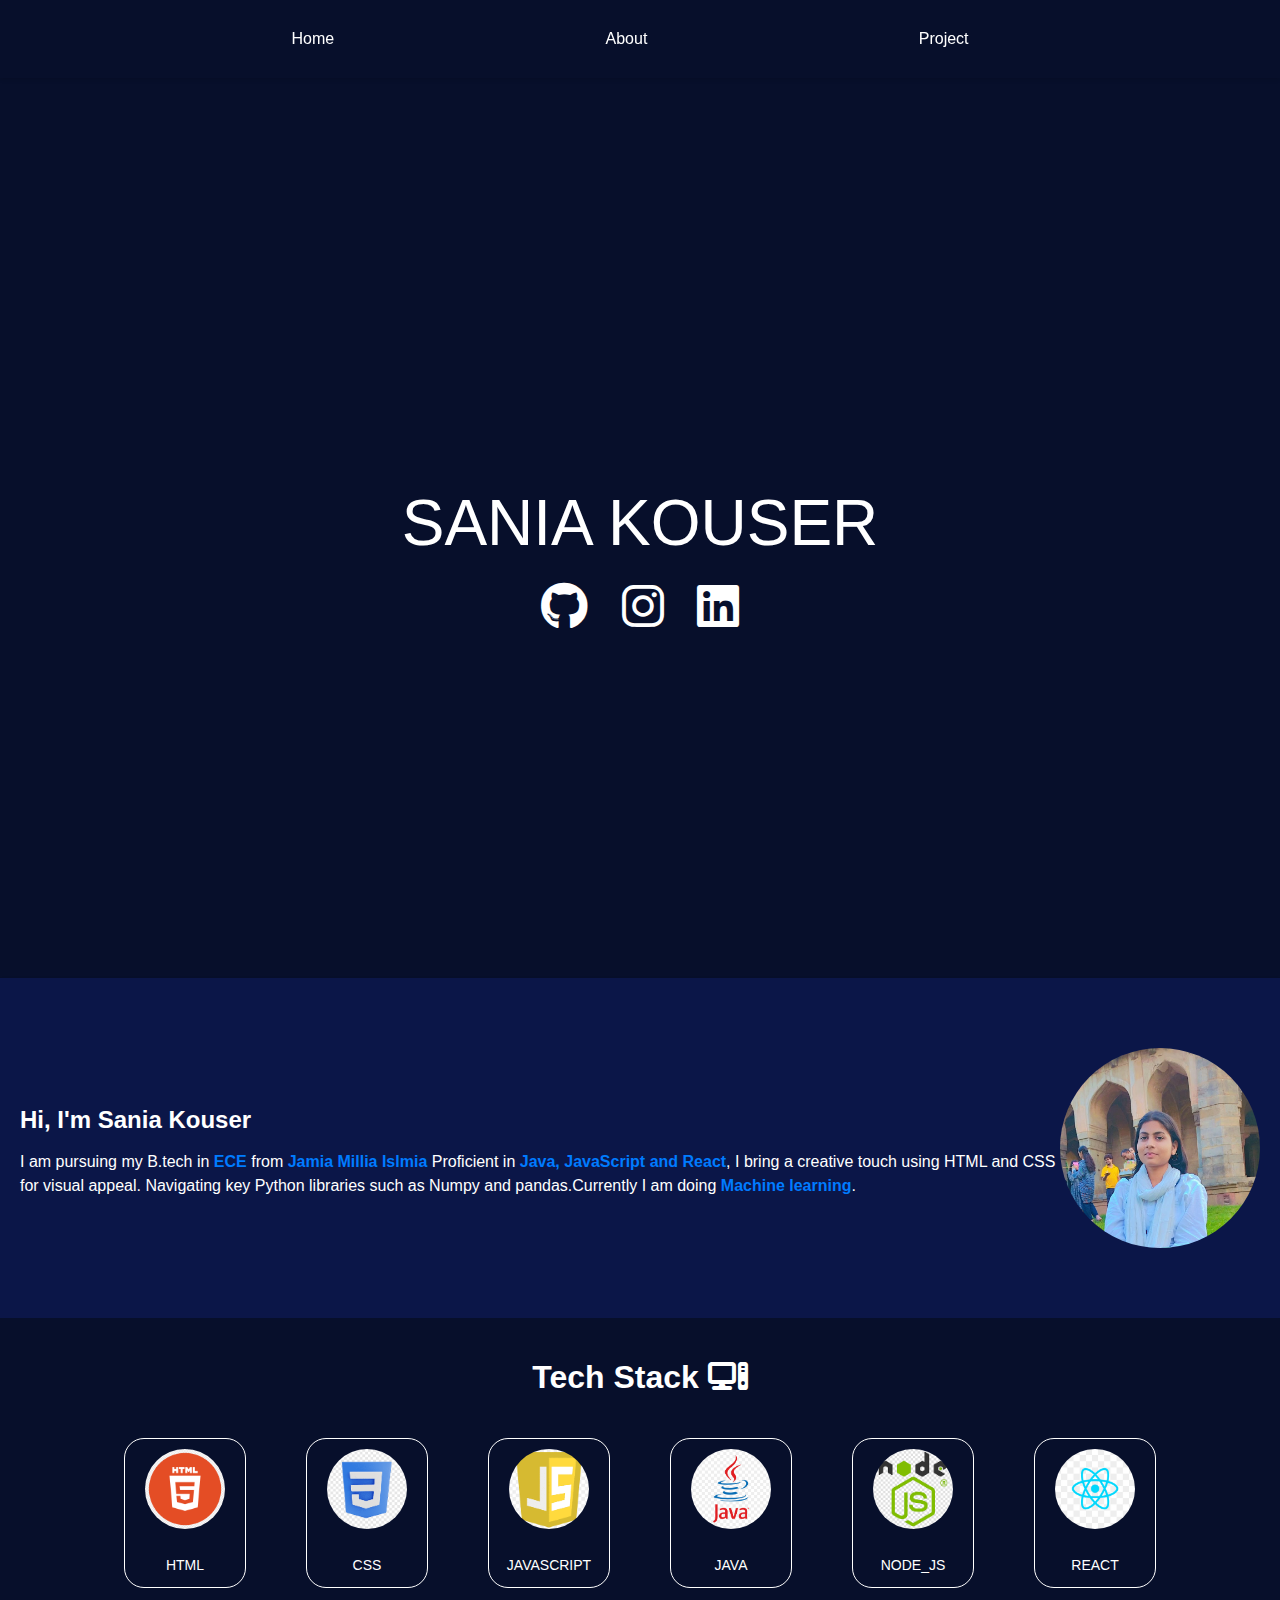
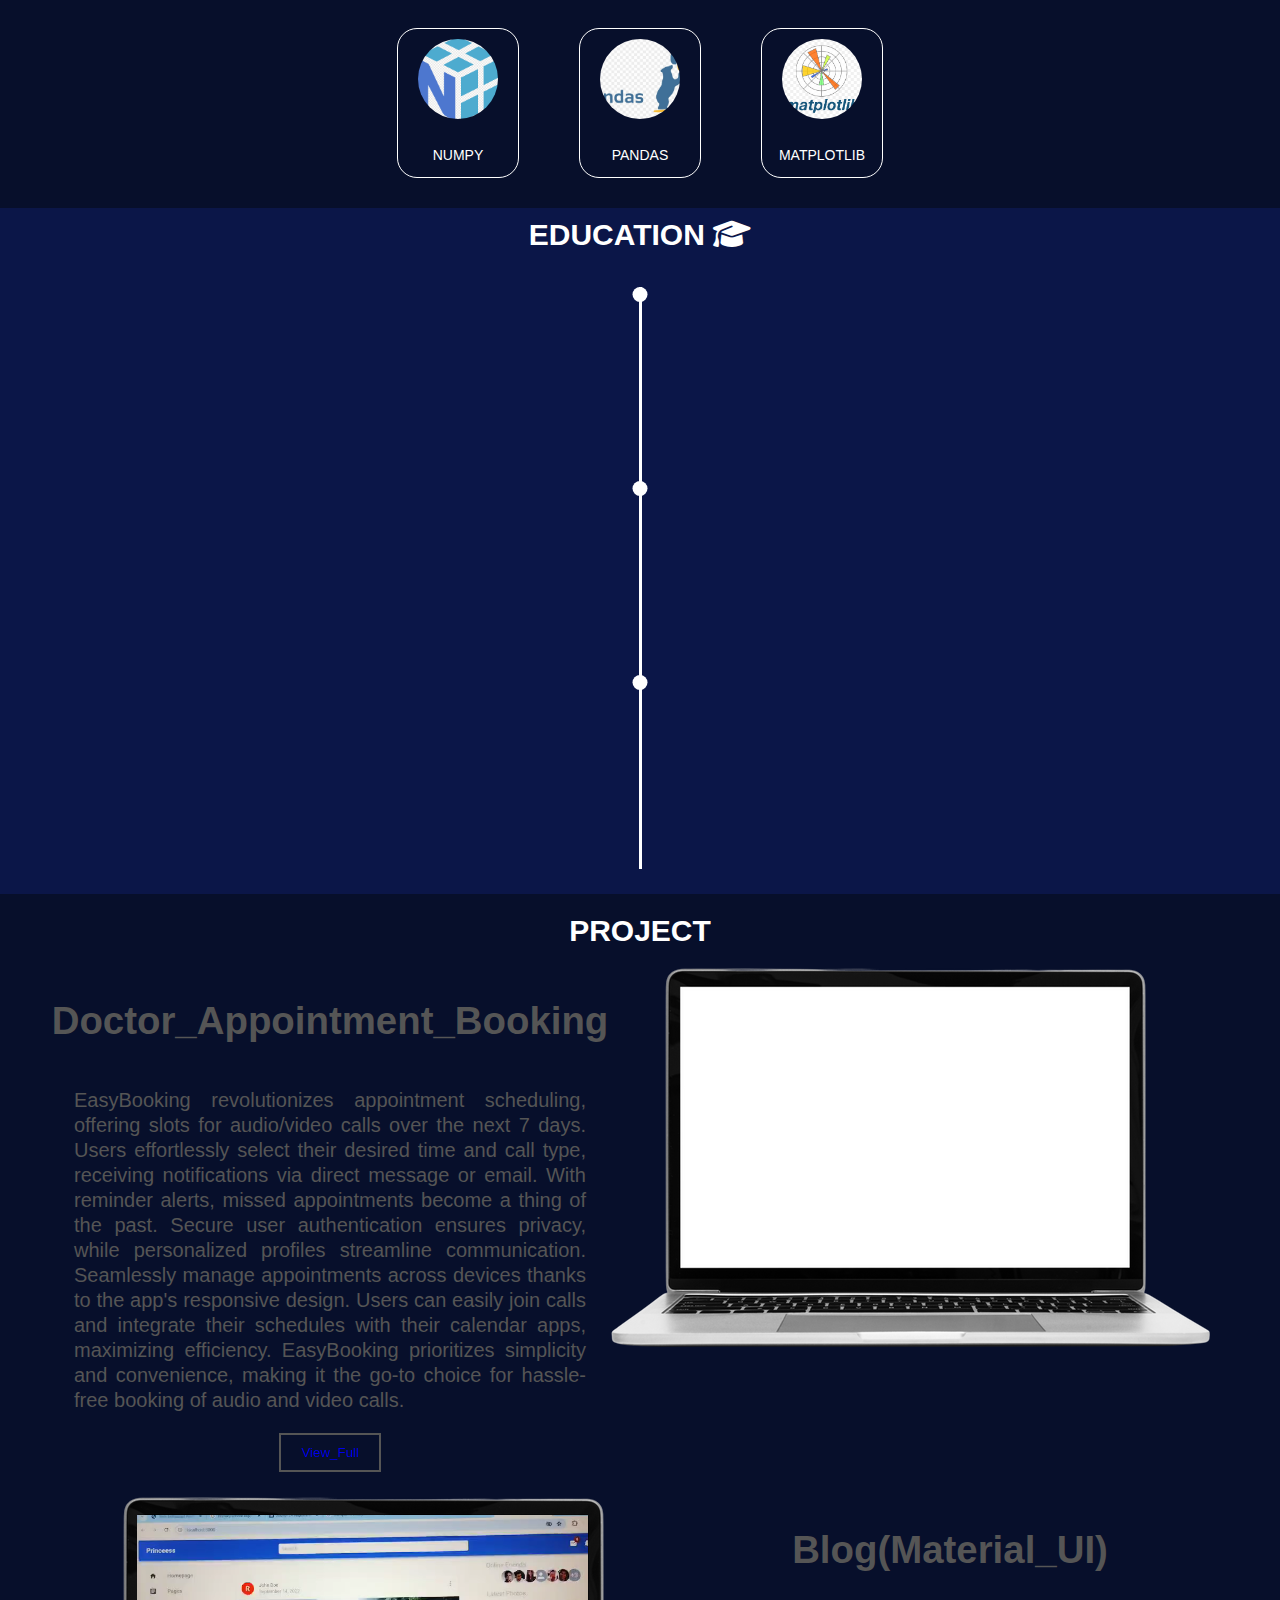
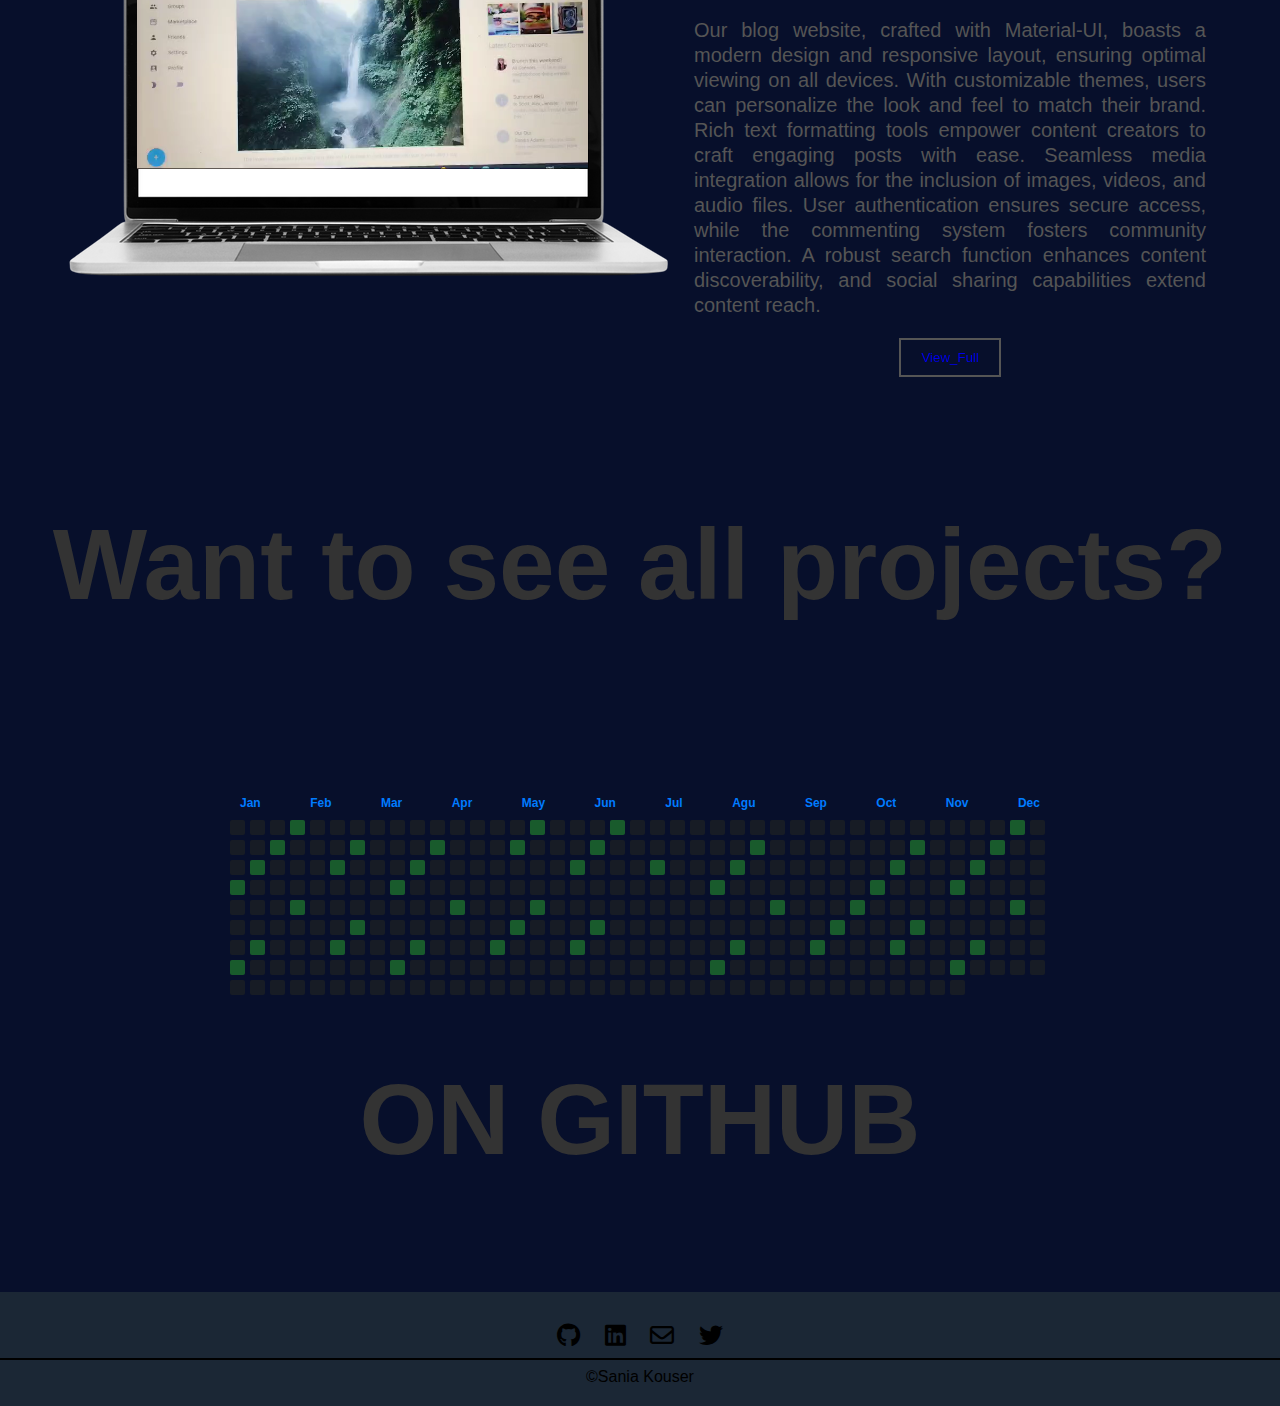
==== index.html @ 1c5febe0 "Your commit message here" ====
<!DOCTYPE html>
<html lang="en">
<head>
    <meta charset="UTF-8">
    <meta name="viewport" content="width=device-width, initial-scale=1.0">
    <title>Tech Enthusiast Portfolio</title>
    <link rel="stylesheet" href="style.css">
    <link rel="stylesheet" href="https://cdnjs.cloudflare.com/ajax/libs/font-awesome/6.5.1/css/all.min.css">
</head>
<body>
   
        <div class="Navbar">
            <div class="navcomp"></div>
            <div class="navcomp"><a href="./index.html">Home</a></div>
            <div class="navcomp"><a href="./about.html">About</a></div>
            <div class="navcomp"><a href="./project.html">Project</a></div>
            <div class="navcomp"></div>
        </div>
        <div class="background">
       <div class="bg">
         <p>SANIA KOUSER</p>
         <div class="social-icons">
            <a href="https://github.com/saniakouser" target="_blank"><i class="fab fa-github"></i></a>
            <a href="https://www.instagram.com/syed_sania_05?igshid=OGQ5ZDc2ODk2ZA==" target="_blank"><i class="fab fa-instagram"></i></a>
            <a href="https://www.linkedin.com/in/sania-kouser-5b9647261?utm_source=share&utm_campaign=share_via&utm_content=profile&utm_medium=android_app" target="_blank"><i class="fab fa-linkedin"></i></a>
        </div>
        
       </div>
         </div>
        
    
    </div>
    <div class="content">
         <div class="data"><p class="p-1">Hi, I'm Sania Kouser</p>
          <p class="p-2">I am pursuing my B.tech in <span>ECE</span> from <span>Jamia Millia  Islmia</span>
            Proficient in <span>Java, JavaScript and React</span>, I bring a creative touch using HTML and CSS for visual appeal. Navigating key Python libraries such as Numpy and pandas.Currently I am doing <span>Machine learning</span>.
        </p>
        </div>
         <div class="picture"><img src="./img/WhatsApp Image 2024-03-04 at 19.55.17_2f63b3ff.jpg" alt=""></div>
    </div>
<div class="tech-stack">
    <div class="hed1"><h1>Tech Stack <i class="fa-solid fa-computer"></i></h1></div>
    <div class="stack">
        <div class="card">
            <img src="./img/htmll.png" alt="Technology 1">
            <p class="tech">HTML</p>
        </div>
        <div class="card">
            <img src="./img/png-transparent-css3-css3-logo-logo-language-programming-language-css-3d-icon.png" alt="Technology 2">
            <p class="tech">CSS</p>
        </div>
        <div class="card">
            <img src="./img/javascript.png" alt="Technology 2">
            <p class="tech">JAVASCRIPT</p>
        </div>
        <div class="card">
            <img src="./img/java.jpg" alt="Technology 2">
            <p class="tech">JAVA</p>
        </div>
        <div class="card">
            <img src="./img/nodejs.png" alt="Technology 2">
            <p class="tech">NODE_JS</p>
        </div>
        <div class="card">
            <img src="./img/reacttt.jpg" alt="Technology 2">
            <p class="tech">REACT</p>
        </div>
        <div class="card">
            <img src="./img/numpy.png" alt="Technology 2">
            <p class="tech">NUMPY</p>
        </div>
        <div class="card">
            <img src="./img/pandas.jpg" alt="Technology 2">
            <p class="tech">PANDAS</p>
        </div>
        <div class="card">
            <img src="./img/matlplotlib.png" alt="Technology 2">
            <p class="tech">MATPLOTLIB</p>
        </div>
        
       
    </div>
</div>

</div>
 <div class="education-container">
    <p class="head-edu">EDUCATION <i class="fa-solid fa-graduation-cap"></i></p>
<div class="timeline">
    <div class="timeline__component">
      <div class="timeline__date timeline__date--right"><b><span>MAY,2020</span></b></div>
    </div>
    <div class="timeline__middle">
      <div class="timeline__point"></div>
    </div>
    <div class="timeline__component timeline__component--bg">
      <h2 class="timeline__title">SARASWATI VIDYA MANDIR</h2>
      <p class="timeline__paragraph">
       I completed my primary and Secondary education from Saraswati vidya mandir,secured <span>92.4%</span>in class 10th;
      </p>
    </div>
    <div class="timeline__component timeline__component--bg">
      <h2 class="timeline__title">DPY+2 High school</h2>
      <p class="timeline__paragraph">
       I completed my class 12th from BSEB board secured <span>92.2%</span>At the same year I cleared jee mains
      </p>
    </div>
    <div class="timeline__middle">
      <div class="timeline__point"></div>
    </div>
    <div class="timeline__component">
      <div class="timeline__date"><span>April,2022</span></div>
    </div>
    <div class="timeline__component">
      <div class="timeline__date timeline__date--right"><span>September ,2022</span></div>
    </div>
    <div class="timeline__middle">
      <div class="timeline__point"></div>
    </div>
    <div class="timeline__component timeline__component--bg">
      <h2 class="timeline__title">JAMIA MILLIA ISLAMIA</h2>
      <p class="timeline__paragraph">
       I am pursuing my <span>B.Tech</span>from jamia millia islamia in <span>ELECTRONICS AND COMMUNICATION ENGG</span>.
      </p>
    </div>
</div>
 

<div class="projects">
    <p class="head-edu">PROJECT</p>
    <div class="project">
    <div class="laptop">
      <img src="./img/laptop.png" alt="" />
      <div class="laptopScreen">
        <video src="./img/pj1.mp4" class="laptopApp" autoplay></video>
      </div>
    </div>
    <div class="projectDetail">
      <h1 class="projectTitle">Doctor_Appointment_Booking</h1>
      <p class="projectDesc">
        EasyBooking revolutionizes appointment scheduling, offering slots for audio/video calls over the next 7 days. Users effortlessly select their desired time and call type, receiving notifications via direct message or email. With reminder alerts, missed appointments become a thing of the past. Secure user authentication ensures privacy, while personalized profiles streamline communication. Seamlessly manage appointments across devices thanks to the app's responsive design. Users can easily join calls and integrate their schedules with their calendar apps, maximizing efficiency. EasyBooking prioritizes simplicity and convenience, making it the go-to choice for hassle-free booking of audio and video calls.
      </p>
      <button class="projectButton"><a href="https://github.com/saniakouser/Blog" style="text-decoration: none;">View_Full</a></button>
    </div>
  </div>
    <div class="project">
      <div class="laptop">
        <img src="./img/laptop.png" alt="" />
        <div class="laptopScreen">
          <video src="./img/pj3.mp4" class="laptopApp" autoplay></video>
        </div>
      </div>
      <div class="projectDetail">
        <h1 class="projectTitle">Blog(Material_UI)</h1>
        <p class="projectDesc">
         
Our blog website, crafted with Material-UI, boasts a modern design and responsive layout, ensuring optimal viewing on all devices. With customizable themes, users can personalize the look and feel to match their brand. Rich text formatting tools empower content creators to craft engaging posts with ease. Seamless media integration allows for the inclusion of images, videos, and audio files. User authentication ensures secure access, while the commenting system fosters community interaction. A robust search function enhances content discoverability, and social sharing capabilities extend content reach.
        </p>
        <button class="projectButton"><a href="https://github.com/saniakouser/Material_UI_Blog"style="text-decoration: none;">View_Full</a></button>
      </div>
    </div>
  </div>
  </div>
  <div class="projects-container">
    <p class="head-edu">PROJECTs</p>
    <div class="project-card">
        <img src="./img/book-appointment.png" alt="Project 1">
        <h2 class="project-title"><span>Doctor_Appointment_Booking</span></h2>
        <p class="project-description">This is an App where you book your book your appointment with ur Doctor</p>
        <a href="https://github.com/saniakouser/Blog" class="github-link">View More</a>
    </div>
    <div class="project-card">
        <img src="./img/what-is-a-blog-1.png" alt="Project 2">
        <h2 class="project-title"><span>BLOG</span></h2>
        <p class="project-description">This is an App where you can upload ur pictures and shares Stories</p>
        <a href="https://github.com/saniakouser/Material_UI_Blog" class="github-link">View More</a>
    </div>
    <div class="project-card">
        <img src="./img/20190806153212_icon.png" alt="Project 2">
        <h2 class="project-title"><span>Chat_APP</span></h2>
        <p class="project-description">This is an App where you can chat with your friends</p>
        <a href="https://github.com/example/project2" class="github-link">View More</a>
    </div>
</div>
<div class="githubContainer">
    <h1 class="githubTitle">Want to see all projects?</h1>
    <div class="githubChart">
      <div class="dates">
        <span>Jan</span>
        <span>Feb</span>
        <span>Mar</span>
        <span>Apr</span>
        <span>May</span>
        <span>Jun</span>
        <span>Jul</span>
        <span>Agu</span>
        <span>Sep</span>
        <span>Oct</span>
        <span>Nov</span>
        <span>Dec</span>
      </div>
      <div class="boxContainer"></div>
      <h1 class="githubTitle">ON GITHUB</h1>
    </div>
    <div class="githubSm">
      <a href="https://github.com/saniakouser">
        <img src="./img/github.png" alt="" />
      </a>
      <h2>Find Me on Github</h2>
    </div>
  </div>
  <footer class="footer">
    <!-- GitHub and LinkedIn links -->
    <div class="social-iconsfoot">
        <a href="https://github.com" target="_blank"><i class="fab fa-github"></i></a>
        <a href="https://linkedin.com" target="_blank"><i class="fab fa-linkedin"></i></a>
        <a href="mailto:youremail@example.com" target="_blank"><i class="far fa-envelope"></i></a>
            <a href="https://twitter.com" target="_blank"><i class="fab fa-twitter"></i></a>
            <hr style="border: 1px solid black;">

    </div>
    <!-- Logo or name -->
    <div class="copyright">&copy;Sania Kouser</div>
</footer>


   
   



<script src="script.js"></script>
</body>
<html></html>
---- style.css ----
body {
    margin: 0;
    padding: 0;
    font-family: Arial, sans-serif;
    background-color:#070F2B;
}

.background {
  height: 100vh; 
  background-color: #070F2B; 
  display: flex;
  justify-content: center;
  align-items: center;
}

.bg {
  text-align: center; 
  color: #FFF; 
}

.bg p {
  font-size: 4rem;
  margin-bottom: 20px; 
}

.social-icons {
  font-size: 3rem; 
}

.social-icons a {
  margin: 0 10px;
  color: #FFF; 
  text-decoration: none;
}

.social-icons a:hover {
  color: #007bff;
}

.Navbar {
   position: sticky;
   top: 0;
    display: flex;
    justify-content: space-between;
    align-items: center;
    background-color: #070F2B; 
    padding: 30px 20px;
    box-shadow: 0 2px 4px rgba(0, 0, 0, 0.1);
}

.navcomp {
    margin-right: 20px; 
}
.bg{

}

.navcomp a {
    text-decoration: none;
    color: white;
}

.navbar-mob {
    display: none; 
}

.content {
    display: flex;
    justify-content: space-between;
    align-items: center;
    padding: 20px;
    color: white;
    background-color:#0b1648;
    box-shadow: 0 2px 4px rgba(0, 0, 0, 0.1); 
    min-height: 300px;
}
.education-container{
  width: 100vw;
}
.data {
    flex: 1;
}
.p-1 {
    font-size: 24px;
    font-weight: bold;
    margin-bottom: 10px;
}

.p-2 {
    font-size: 16px;
    line-height: 1.5;
}

span {
    font-weight: bold;
    color: #007bff; 
}
.picture {
  width: 200px;
  height: 200px;
  background-color: #ccc;
  border-radius: 50%;
  overflow: hidden; 
}

.picture img {
  width: 100%;
  height: auto; 
  display: block;
}

.tech-stack {
    padding: 20px;
    background-color: #070F2B;
    color: white;
}

.hed1 {
    text-align: center;
}

.stack {
    display: flex;
    justify-content: center; 
    flex-wrap: wrap;
    gap: 20px;
    margin-top: 20px;
}

.card {
    width: 120px;
    text-align: center;
    transition: transform 0.3s ease; 
    border-radius: 20px;
    border: 0.1px solid white;
    margin: 20px 20px 0px 20px;
    padding-top: 10px;
}

.card:hover {
    transform: scale(1.1); 
}

.card img {
    width: 80px;
    height: 80px;
    object-fit: cover;
    border-radius: 50%;
    margin-bottom: 10px;
}

.card p {
    font-size: 14px;
}
.timeline {
    max-width: 750px;
    margin: 0 auto;
    padding: 25px;
    display: grid;
    grid-template-columns: 1fr 3px 1fr;
    font-family: "Fira Sans", sans-serif;
    color: black;
    background-color:#0b1648;
  }
  
  .timeline__component {
    margin: 0 20px 20px 20px;
  }
  
  .timeline__component--bg {
    padding: 1.5em;
    background: rgba(255, 255, 255, 0.2);
    box-shadow: 0 0 5px rgba(0, 0, 0, 0.2);
    border-radius: 10px;
  }
  
 
  .timeline__component--bottom {
    margin-bottom: 0;
  }
  
  .timeline__middle {
    position: relative;
    background: #ffffff;
   
  }
  
  .timeline__point {
    position: absolute;
    top: 0;
    left: 50%;
    transform: translateX(-50%);
    width: 15px;
    height: 15px;
    background: #ffffff;
    border-radius: 50%;
  }
  
  
  .timeline__point--bottom {
    top: initial;
    bottom: 0;
  }
  
  .timeline__date--right {
    text-align: right;
  }
  
  .timeline__title {
    margin: 0;
    font-size: 1.15em;
    font-weight: bold;
  }
  
  .timeline__paragraph {
    line-height: 1.5;
  }
  .timeline__component {
    opacity: 0;
    transition: opacity 0.5s ease-in-out;
  }
  
  .timeline__component--show {
    opacity: 1;
  }
  .education-container{
    width: 100vw;
    background-color: #0b1648;
    margin: 0;
    padding: 0;
  }
 
  
.head-edu {
    padding-top: 10px;
    margin-top: 10px;
    font-size: 30px; 
    font-weight: bold;
    text-align: center;
    color: white; 
    margin-bottom: 10px;
  }
  
 
  .edu-img {
    vertical-align: middle; 
    margin-left: 10px;
    width: 50px;
    height: 50px; 
   
  }
  @keyframes vibrate {
    0% { transform: translateX(0); }
    20% { transform: translateX(-5px); }
    40% { transform: translateX(5px); }
    60% { transform: translateX(-3px); }
    80% { transform: translateX(3px); }
    100% { transform: translateX(0); }
  }
  
  .fa-computer,.fa-graduation {
    display: inline-block;
    animation: vibrate 0.5s ease infinite; 
  }
  .projects {
    display: flex;
    flex-direction: column;
    background-color: #070F2B;
  }
  
  .projectsTitle {
    font-size: 4vw;
    color: #333;
  }
  
  .project {
    display: flex;
    justify-content: center;
    align-self: center;
    overflow: hidden;
  }
  
  .project:nth-child(2n) {
    flex-direction: row-reverse;
  }
  
  .projectDetail {
    margin: 15px;
    display: flex;
    flex-direction: column;
    align-items: center;
    width: 40%;
  }
  
  .projectTitle {
    font-size: 3vw;
    color: #555;
  }
  
  .projectDesc {
    font-size: 20px;
    color: #555;
    text-align: justify;
    line-height: 25px;
  }
  
  .projectButton {
    padding: 10px 20px;
    background-color: transparent;
    border: 2px solid #555;
    color: #555;
    cursor: pointer;
    position: relative;
    overflow: hidden;
  }
  

  .laptop {
    width: 600px;
    height: 379px;
    position: relative;
    margin: 10px;
  }
  
  .laptopScreen {
    width: 451px;
    height: 310px;
    position: absolute;
    top: 18px;
    left: 68px;
  }
  
  .laptopApp {
    width: 100%;
  }
  .projects-container {

    display: none;
    flex-wrap: wrap;
    justify-content: space-around;
    align-items: flex-start;
}

.project-card {
    width: calc(50% - 20px);
    max-width: 300px;
    margin: 20px;
    padding: 20px;
    border: 1px solid #ccc;
    border-radius: 10px;
    color: #555;
    box-shadow: 0 2px 4px rgba(0, 0, 0, 0.1);
    text-align: center;
}

.project-card img {
    width: 100%;
    border-radius: 10px 10px 0 0;
    margin-bottom: 10px;
}

.project-title {
    font-size: 1.5rem;
    margin-bottom: 10px;
}

.project-description {
    font-size: 1rem;
    line-height: 1.4;
    margin-bottom: 15px;
}

.github-link {
    display: block;
    color: #007bff;
    text-decoration: none;
}

.github-link:hover {
    text-decoration: underline;
}

.githubContainer {
  height: 100vh;
  display: flex;
  flex-direction: column;
  align-items: center;
  justify-content: space-around;
}

.githubTitle {
  font-size: 100px;
  color: #333;
}

.githubChart {
  width: 820px;
  text-align: center;
}

.dates {
  padding: 10px;
  color: #555;
  font-size: 12px;
  display: flex;
  justify-content: space-between;
}

.boxContainer {
  display: flex;
  flex-wrap: wrap;
  gap: 5px;
}

.box {
  width: 15px;
  height: 15px;
  background-color: #171c25;
  border-radius: 2px;
  cursor: pointer;
  transition: 3s all ease;
}

.active:nth-child(4n) {
  background-color: #195b2c;
}

.githubChart:hover .active:nth-child(2n+1){
  background-color: #195b2c;
}
.githubChart:hover .active:nth-child(2n){
  background-color: #063f24;
}

.githubSm{
  display: none;
}

@media screen and (max-width: 576px) {
    .project-card {
        width: calc(100% - 20px);
        max-width: none;
    }
}

  @media screen and (max-width: 768px) {

    .content{
      display: flex;
     flex-direction: column-reverse;
     font-size: 1rem;
    }
    .card {
    margin: 10px;
  }
  .timeline {
    padding: 15px;
}

.timeline__component {
    margin: 0 10px 20px 10px;
}
.timeline__middle {
  background: #ffffff;
  left: 0;
 
}

.timeline__point {
 opacity: 1;
}
.projects{
 display: none;
}
.project-card {
  width: calc(60% - 20px);
  max-width: 300px;
}
 .projects-container{
  display: flex;
 }
 .project-title {
  font-size: 0.9rem;
  margin-bottom: 10px;
}
.githubChart{
  display: none;
}

.githubTitle{
  text-align: center;
  font-size: 10vw;
}

.githubSm{
  display: flex;
  flex-direction: column;
  align-items: center;
  gap: 20px;
  color:#555;
  font-size: 30px;
  text-align: center;
}

  }
  .footer {
    background-color: #1B2735;
    color: black;
    padding: 20px 0;
    text-align: center;
    position: relative;
    bottom: 0;
    width: 100%;
}

/* Social icons styles */
.social-iconsfoot {
    margin-top: 10px;
}

.social-iconsfoot a {
    color: black;
    margin: 0 10px;
    text-decoration: none;
    font-size: 24px;
}

.social-iconsfoot a:hover {
    color: #007bff;
}

/* Logo icon styles */
.logo {
    color: #fff;
    font-size: 24px;
    font-weight: bold;
    text-decoration: none;
}

.logo:hover {
    color: #007bff;
}
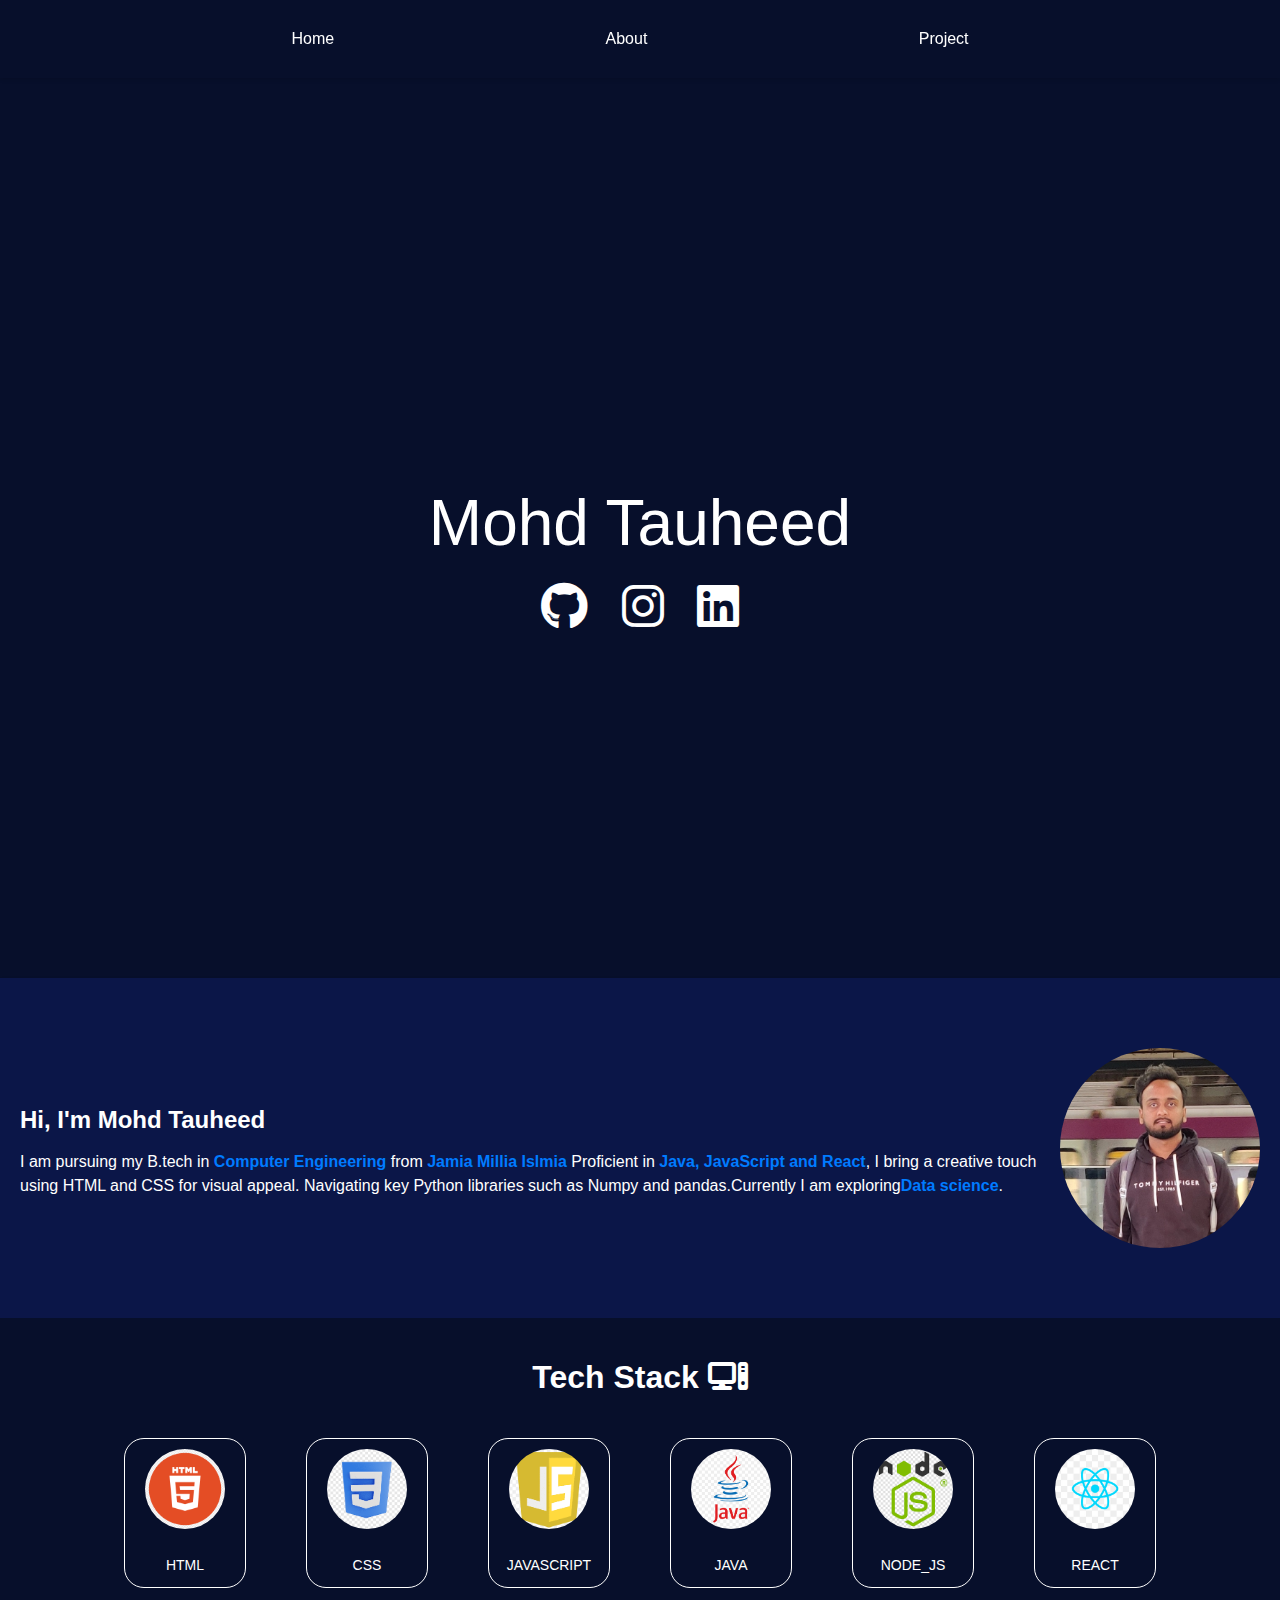
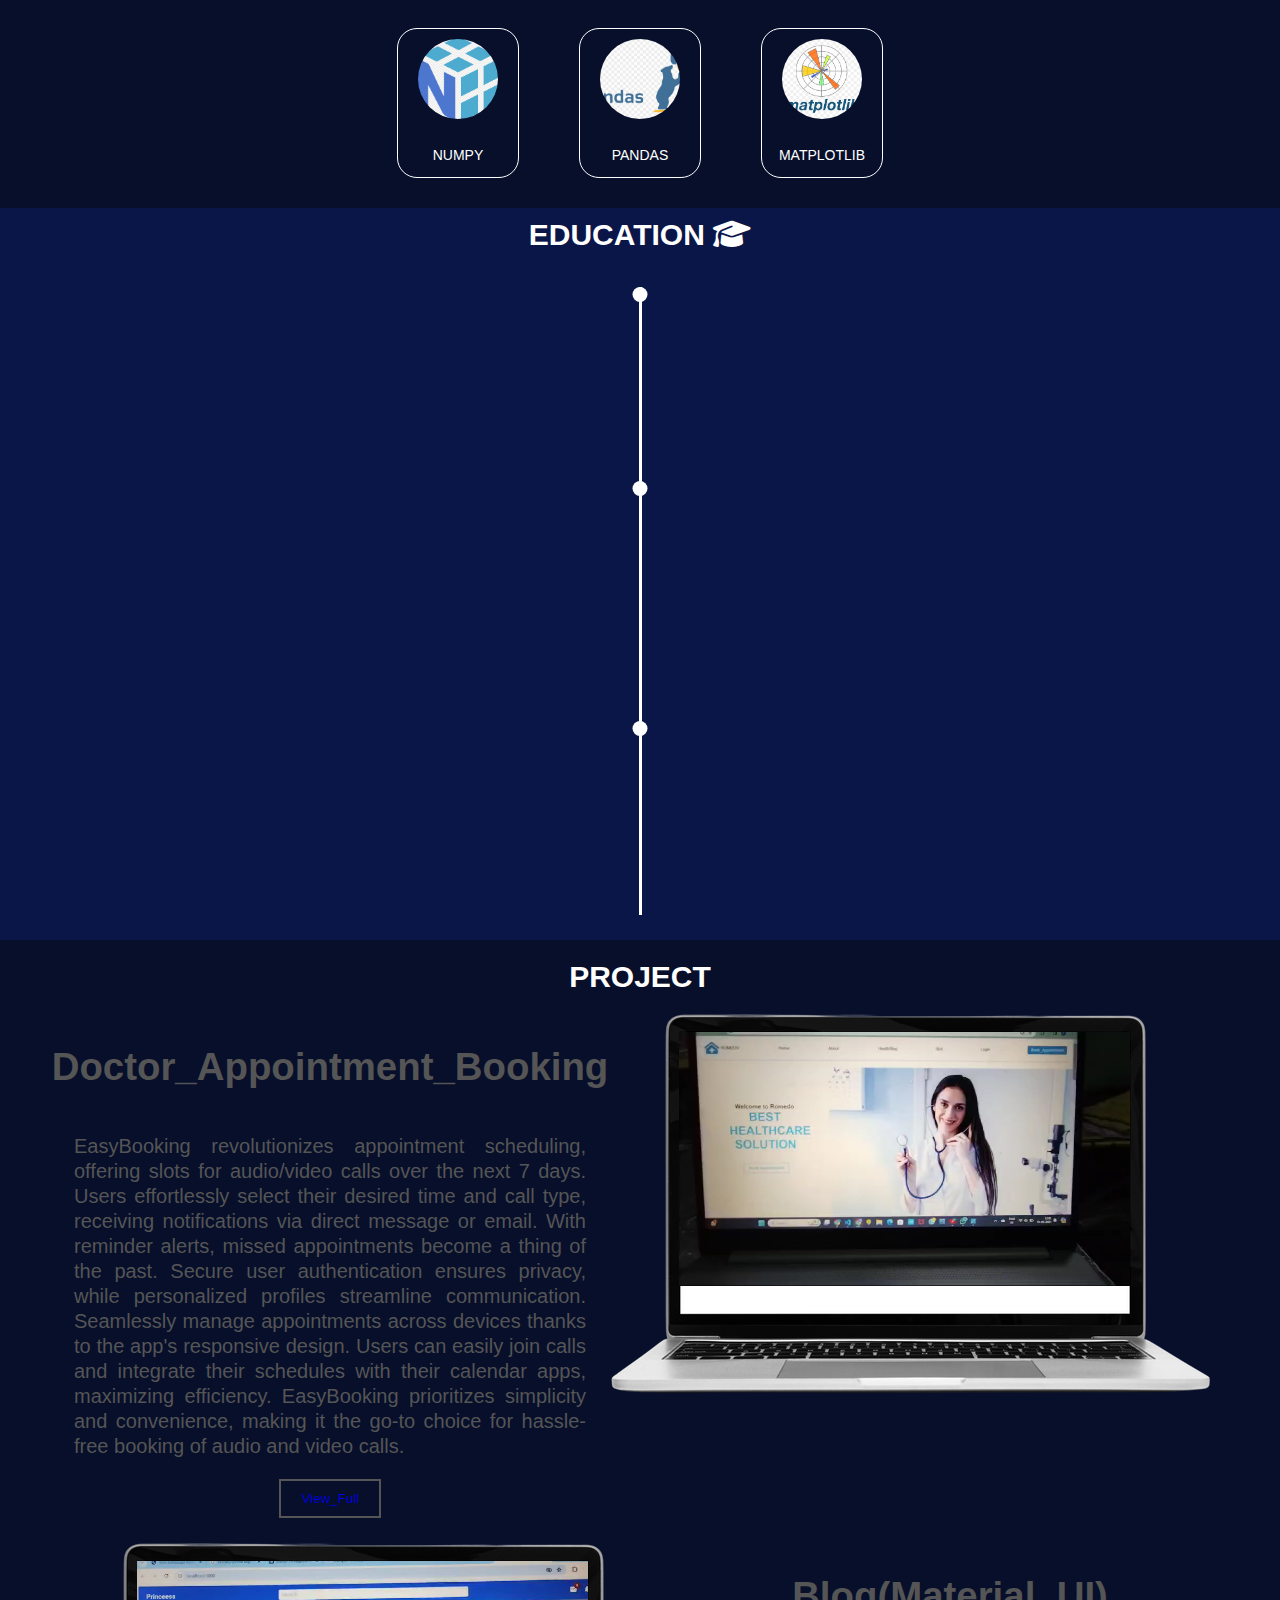
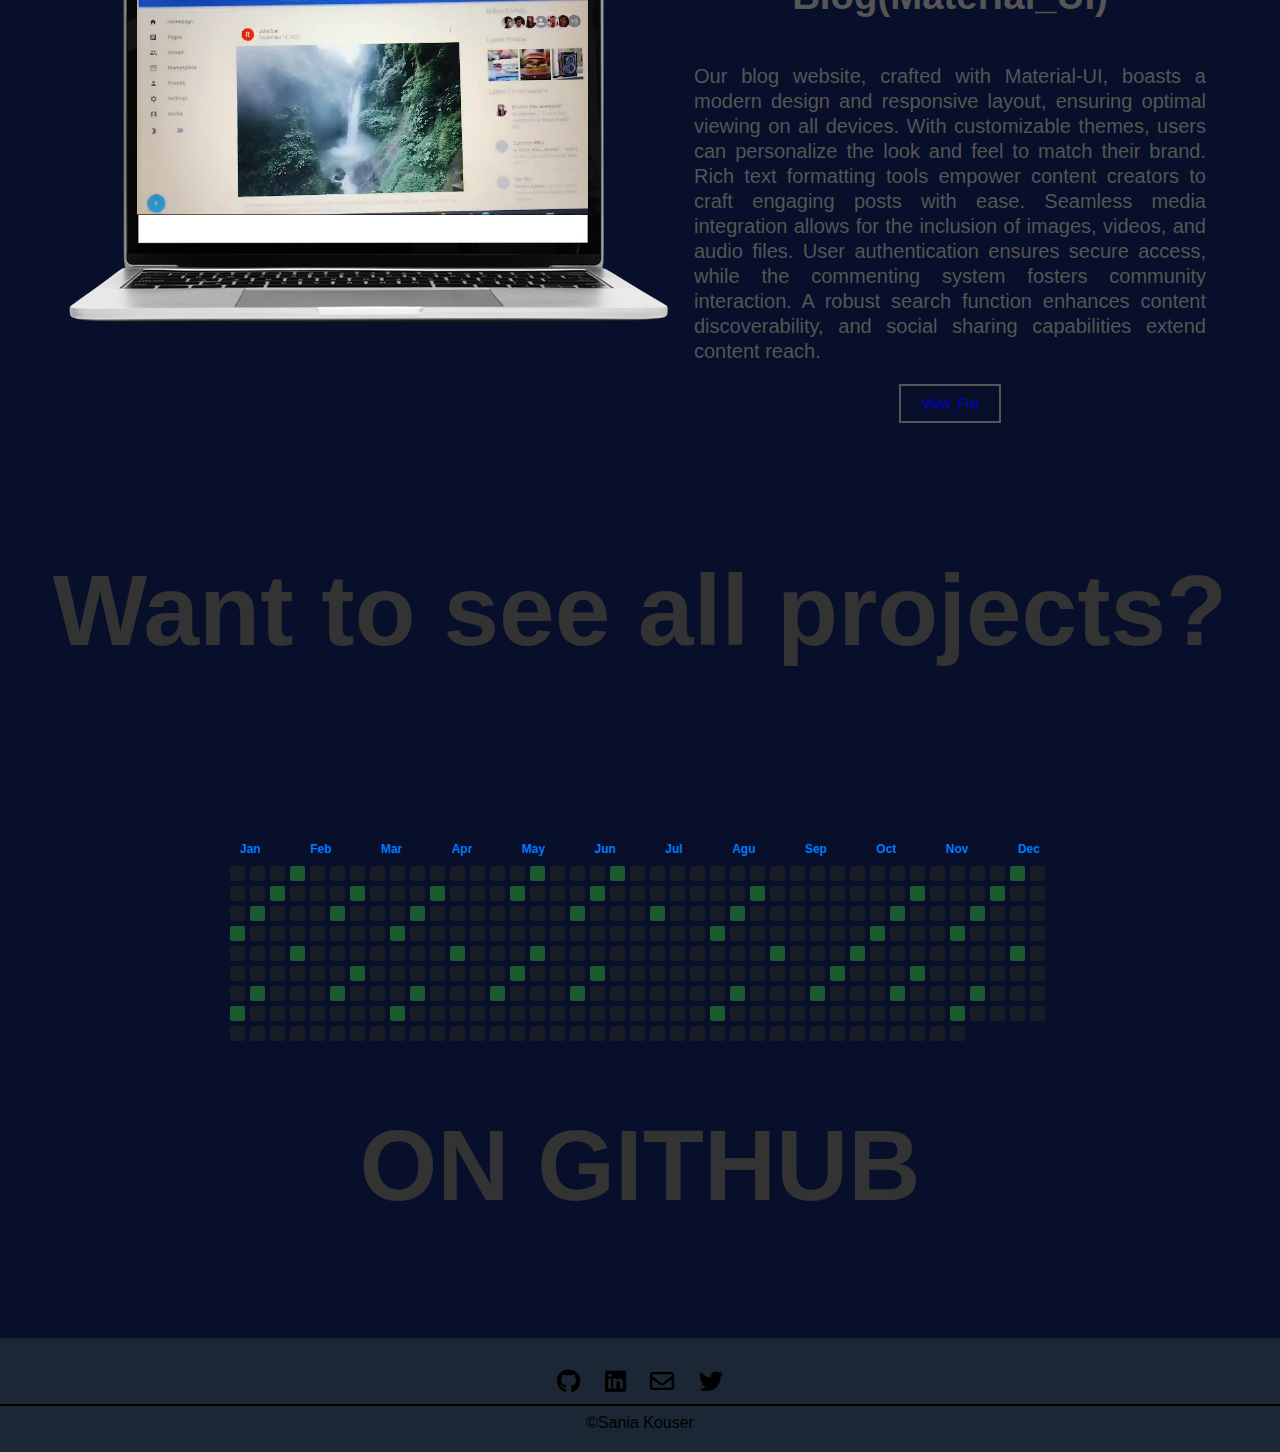
==== commit 5759f62a: "chnage" ====
--- a/index.html
+++ b/index.html
@@ -18,11 +18,11 @@
         </div>
         <div class="background">
        <div class="bg">
-         <p>SANIA KOUSER</p>
+         <p>Mohd Tauheed</p>
          <div class="social-icons">
-            <a href="https://github.com/saniakouser" target="_blank"><i class="fab fa-github"></i></a>
-            <a href="https://www.instagram.com/syed_sania_05?igshid=OGQ5ZDc2ODk2ZA==" target="_blank"><i class="fab fa-instagram"></i></a>
-            <a href="https://www.linkedin.com/in/sania-kouser-5b9647261?utm_source=share&utm_campaign=share_via&utm_content=profile&utm_medium=android_app" target="_blank"><i class="fab fa-linkedin"></i></a>
+            <a href="https://github.com/tauheed-12/" target="_blank"><i class="fab fa-github"></i></a>
+            <a href="https://www.instagram.com/m.tauhidsheikh/?hl=en" target="_blank"><i class="fab fa-instagram"></i></a>
+            <a href="https://www.linkedin.com/in/mohd-tauheed-75a43325a" target="_blank"><i class="fab fa-linkedin"></i></a>
         </div>
         
        </div>
@@ -31,12 +31,12 @@
     
     </div>
     <div class="content">
-         <div class="data"><p class="p-1">Hi, I'm Sania Kouser</p>
-          <p class="p-2">I am pursuing my B.tech in <span>ECE</span> from <span>Jamia Millia  Islmia</span>
-            Proficient in <span>Java, JavaScript and React</span>, I bring a creative touch using HTML and CSS for visual appeal. Navigating key Python libraries such as Numpy and pandas.Currently I am doing <span>Machine learning</span>.
+         <div class="data"><p class="p-1">Hi, I'm Mohd Tauheed</p>
+          <p class="p-2">I am pursuing my B.tech in <span>Computer Engineering</span> from <span>Jamia Millia  Islmia</span>
+            Proficient in <span>Java, JavaScript and React</span>, I bring a creative touch using HTML and CSS for visual appeal. Navigating key Python libraries such as Numpy and pandas.Currently I am exploring<span>Data science</span>.
         </p>
         </div>
-         <div class="picture"><img src="./img/WhatsApp Image 2024-03-04 at 19.55.17_2f63b3ff.jpg" alt=""></div>
+         <div class="picture"><img src="./img/tauheed.jpg" alt=""></div>
     </div>
 <div class="tech-stack">
     <div class="hed1"><h1>Tech Stack <i class="fa-solid fa-computer"></i></h1></div>
@@ -87,31 +87,32 @@
     <p class="head-edu">EDUCATION <i class="fa-solid fa-graduation-cap"></i></p>
 <div class="timeline">
     <div class="timeline__component">
-      <div class="timeline__date timeline__date--right"><b><span>MAY,2020</span></b></div>
+      <div class="timeline__date timeline__date--right"><b><span>MAY,2019</span></b></div>
     </div>
     <div class="timeline__middle">
       <div class="timeline__point"></div>
     </div>
     <div class="timeline__component timeline__component--bg">
-      <h2 class="timeline__title">SARASWATI VIDYA MANDIR</h2>
+      <h2 class="timeline__title">Scholar's Academy</h2>
       <p class="timeline__paragraph">
-       I completed my primary and Secondary education from Saraswati vidya mandir,secured <span>92.4%</span>in class 10th;
+       I completed my primary and Secondary education from Scholar's Academy,secured <span>93.2%</span>in class 10th;
       </p>
     </div>
     <div class="timeline__component timeline__component--bg">
-      <h2 class="timeline__title">DPY+2 High school</h2>
+      <h2 class="timeline__title">Sayed Abid Hussain Senior Secondary School JMI</h2>
       <p class="timeline__paragraph">
-       I completed my class 12th from BSEB board secured <span>92.2%</span>At the same year I cleared jee mains
+       I completed my class 12th from Jamia Board board secured <span>88.6%</span>
+       I cleared Jee Mains with <span>98.2 %ile</span> Ranked at <span> 16,000</span> all over india
       </p>
     </div>
     <div class="timeline__middle">
       <div class="timeline__point"></div>
     </div>
     <div class="timeline__component">
-      <div class="timeline__date"><span>April,2022</span></div>
+      <div class="timeline__date"><span>June,2021</span></div>
     </div>
     <div class="timeline__component">
-      <div class="timeline__date timeline__date--right"><span>September ,2022</span></div>
+      <div class="timeline__date timeline__date--right"><span>November ,2022</span></div>
     </div>
     <div class="timeline__middle">
       <div class="timeline__point"></div>
@@ -119,7 +120,7 @@
     <div class="timeline__component timeline__component--bg">
       <h2 class="timeline__title">JAMIA MILLIA ISLAMIA</h2>
       <p class="timeline__paragraph">
-       I am pursuing my <span>B.Tech</span>from jamia millia islamia in <span>ELECTRONICS AND COMMUNICATION ENGG</span>.
+       I am pursuing my <span>B.Tech</span>from jamia millia islamia in <span>Computer Engineering</span>.
       </p>
     </div>
 </div>
@@ -139,7 +140,7 @@
       <p class="projectDesc">
         EasyBooking revolutionizes appointment scheduling, offering slots for audio/video calls over the next 7 days. Users effortlessly select their desired time and call type, receiving notifications via direct message or email. With reminder alerts, missed appointments become a thing of the past. Secure user authentication ensures privacy, while personalized profiles streamline communication. Seamlessly manage appointments across devices thanks to the app's responsive design. Users can easily join calls and integrate their schedules with their calendar apps, maximizing efficiency. EasyBooking prioritizes simplicity and convenience, making it the go-to choice for hassle-free booking of audio and video calls.
       </p>
-      <button class="projectButton"><a href="https://github.com/saniakouser/Blog" style="text-decoration: none;">View_Full</a></button>
+      <button class="projectButton"><a href="https://github.com/tauheed-12/Doct_appointment_booking" style="text-decoration: none;">View_Full</a></button>
     </div>
   </div>
     <div class="project">
@@ -155,7 +156,7 @@
          
 Our blog website, crafted with Material-UI, boasts a modern design and responsive layout, ensuring optimal viewing on all devices. With customizable themes, users can personalize the look and feel to match their brand. Rich text formatting tools empower content creators to craft engaging posts with ease. Seamless media integration allows for the inclusion of images, videos, and audio files. User authentication ensures secure access, while the commenting system fosters community interaction. A robust search function enhances content discoverability, and social sharing capabilities extend content reach.
         </p>
-        <button class="projectButton"><a href="https://github.com/saniakouser/Material_UI_Blog"style="text-decoration: none;">View_Full</a></button>
+        <button class="projectButton"><a href="#"style="text-decoration: none;">View_Full</a></button>
       </div>
     </div>
   </div>
@@ -178,7 +179,7 @@
         <img src="./img/20190806153212_icon.png" alt="Project 2">
         <h2 class="project-title"><span>Chat_APP</span></h2>
         <p class="project-description">This is an App where you can chat with your friends</p>
-        <a href="https://github.com/example/project2" class="github-link">View More</a>
+        <a href="https://github.com/saniakouser/Realtimechat-App" class="github-link">View More</a>
     </div>
 </div>
 <div class="githubContainer">
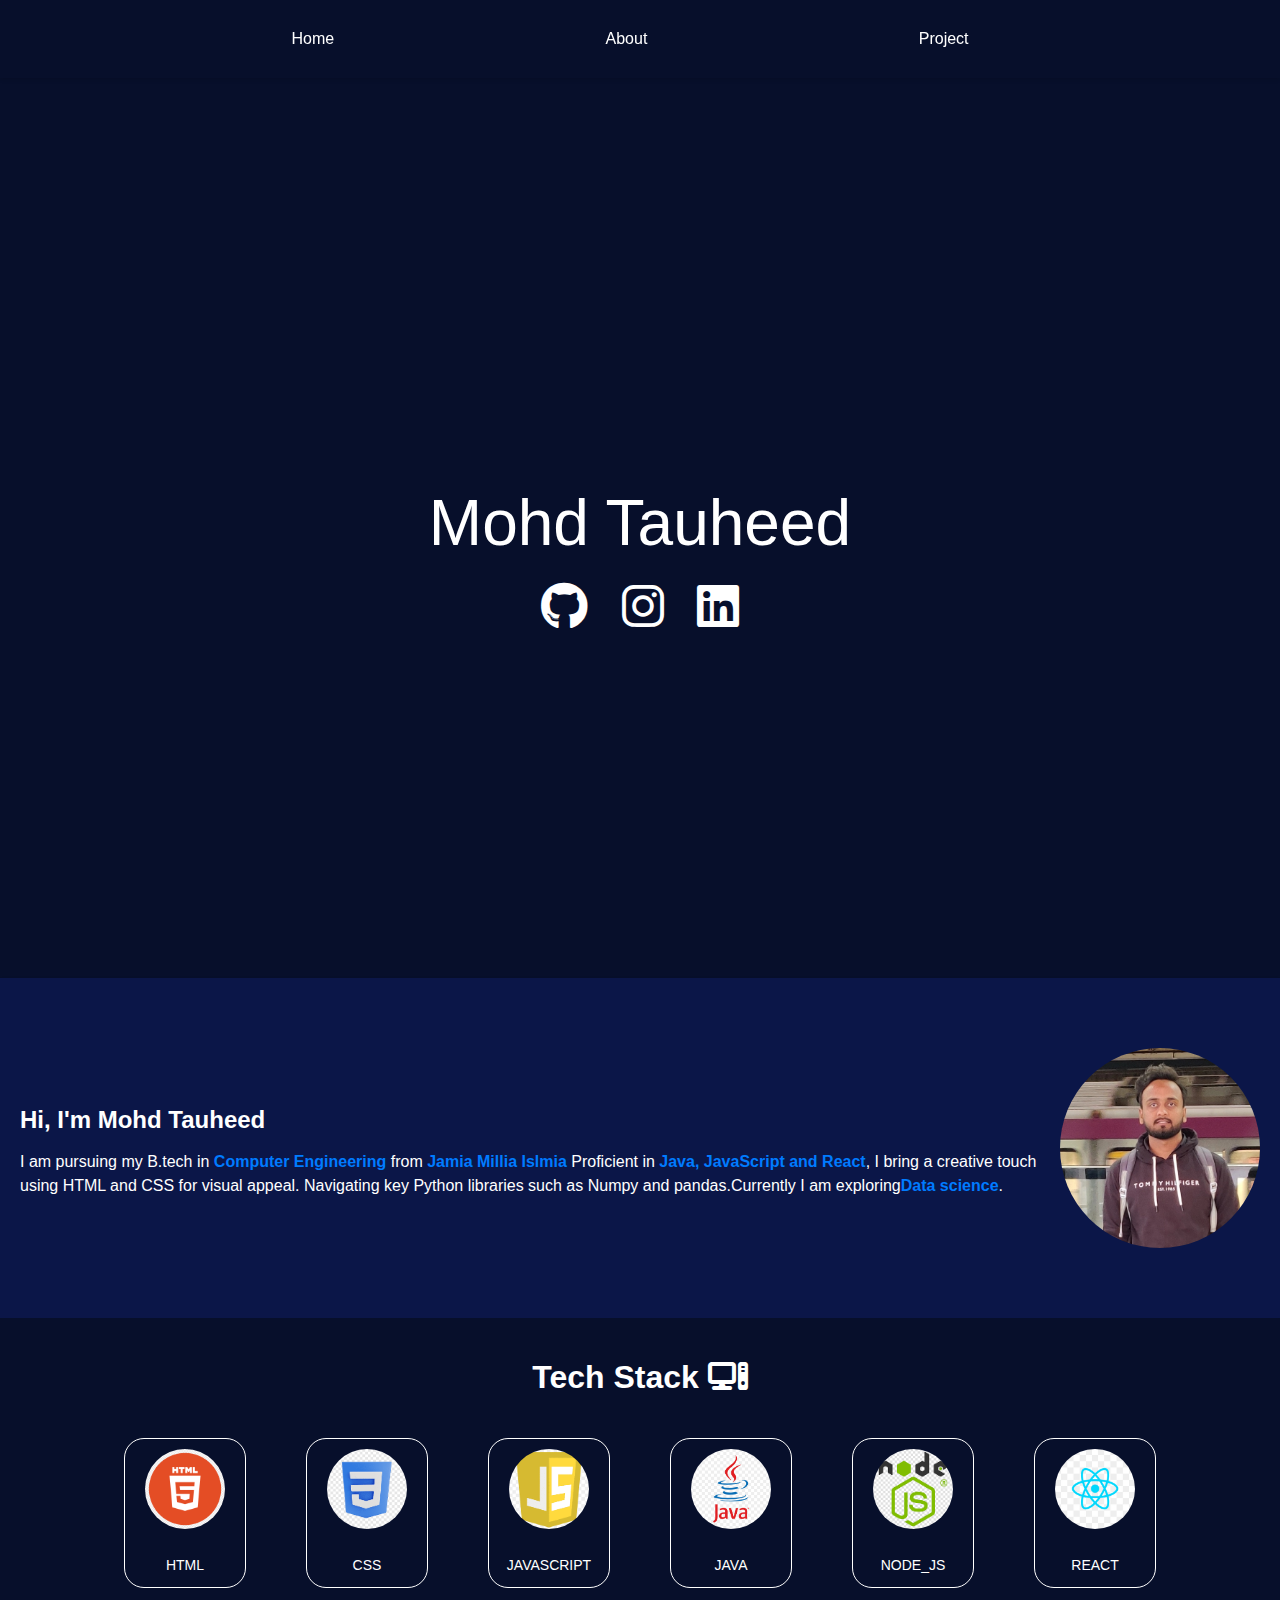
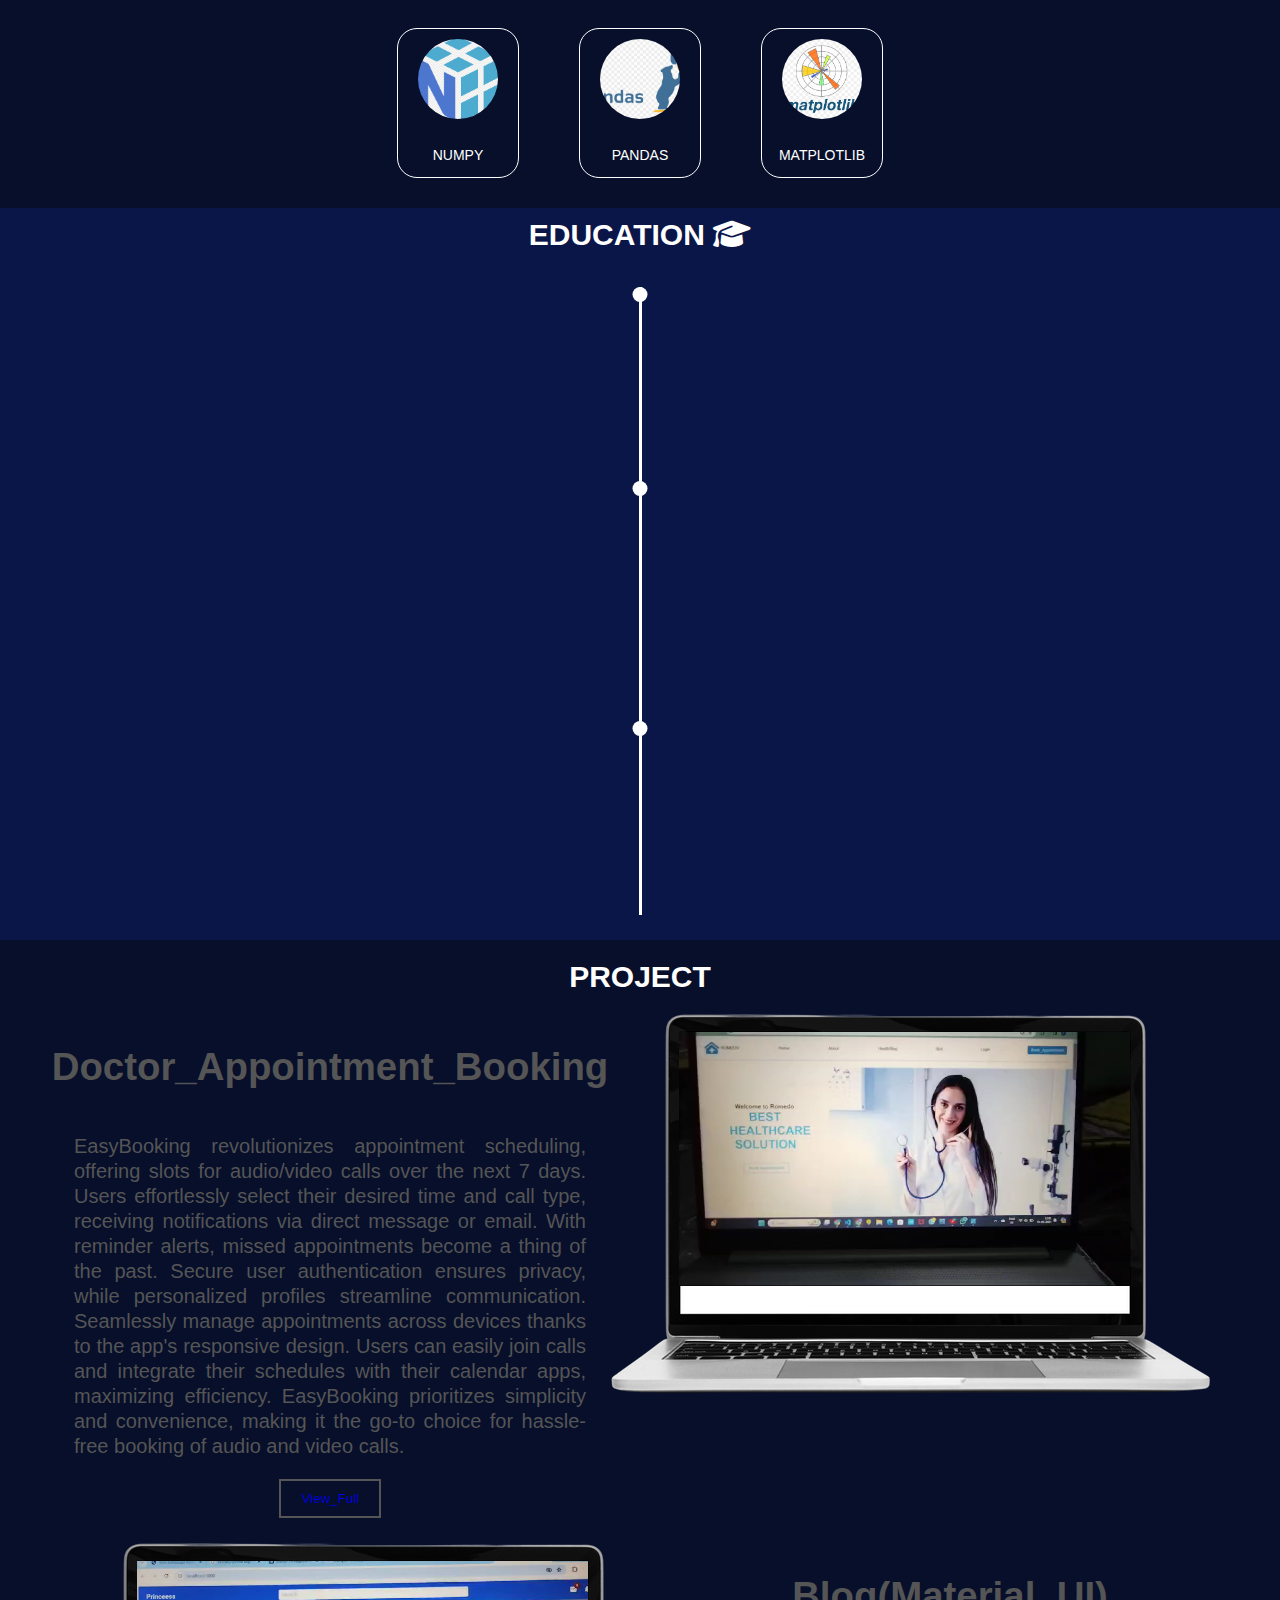
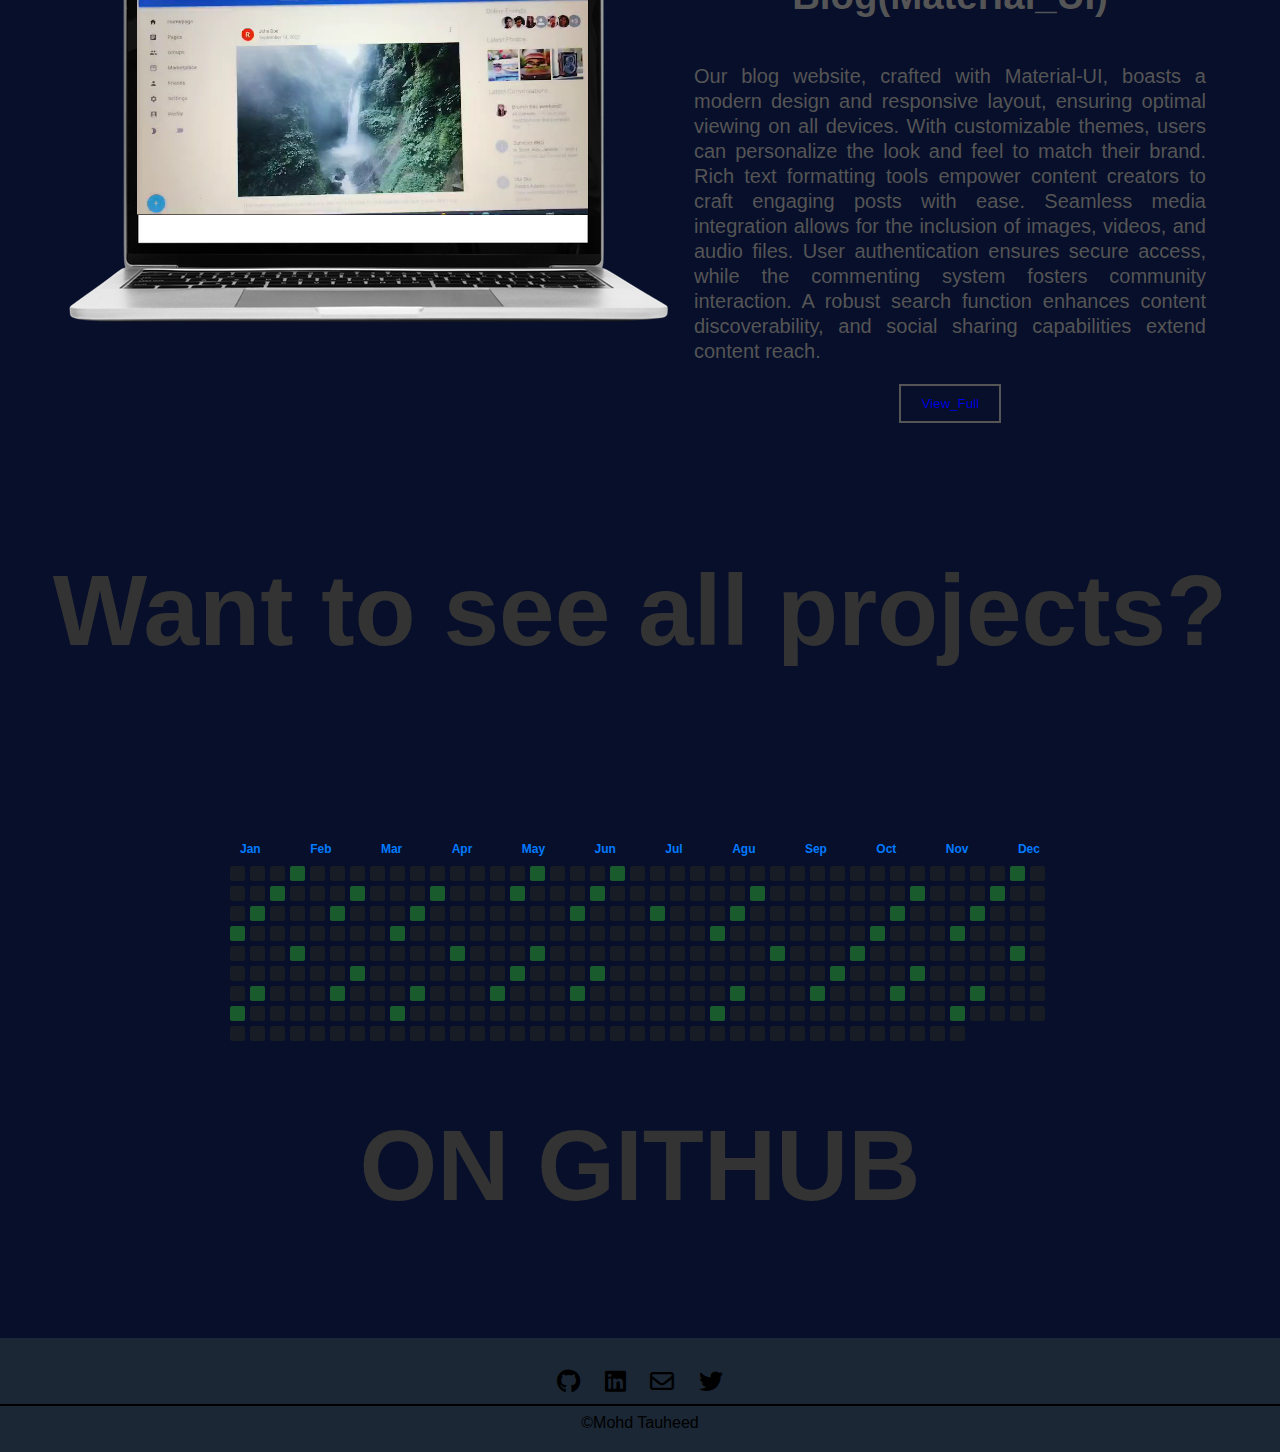
==== commit 575f2026: "s" ====
--- a/index.html
+++ b/index.html
@@ -220,7 +220,7 @@
 
     </div>
     <!-- Logo or name -->
-    <div class="copyright">&copy;Sania Kouser</div>
+    <div class="copyright">&copy;Mohd Tauheed</div>
 </footer>
 
 
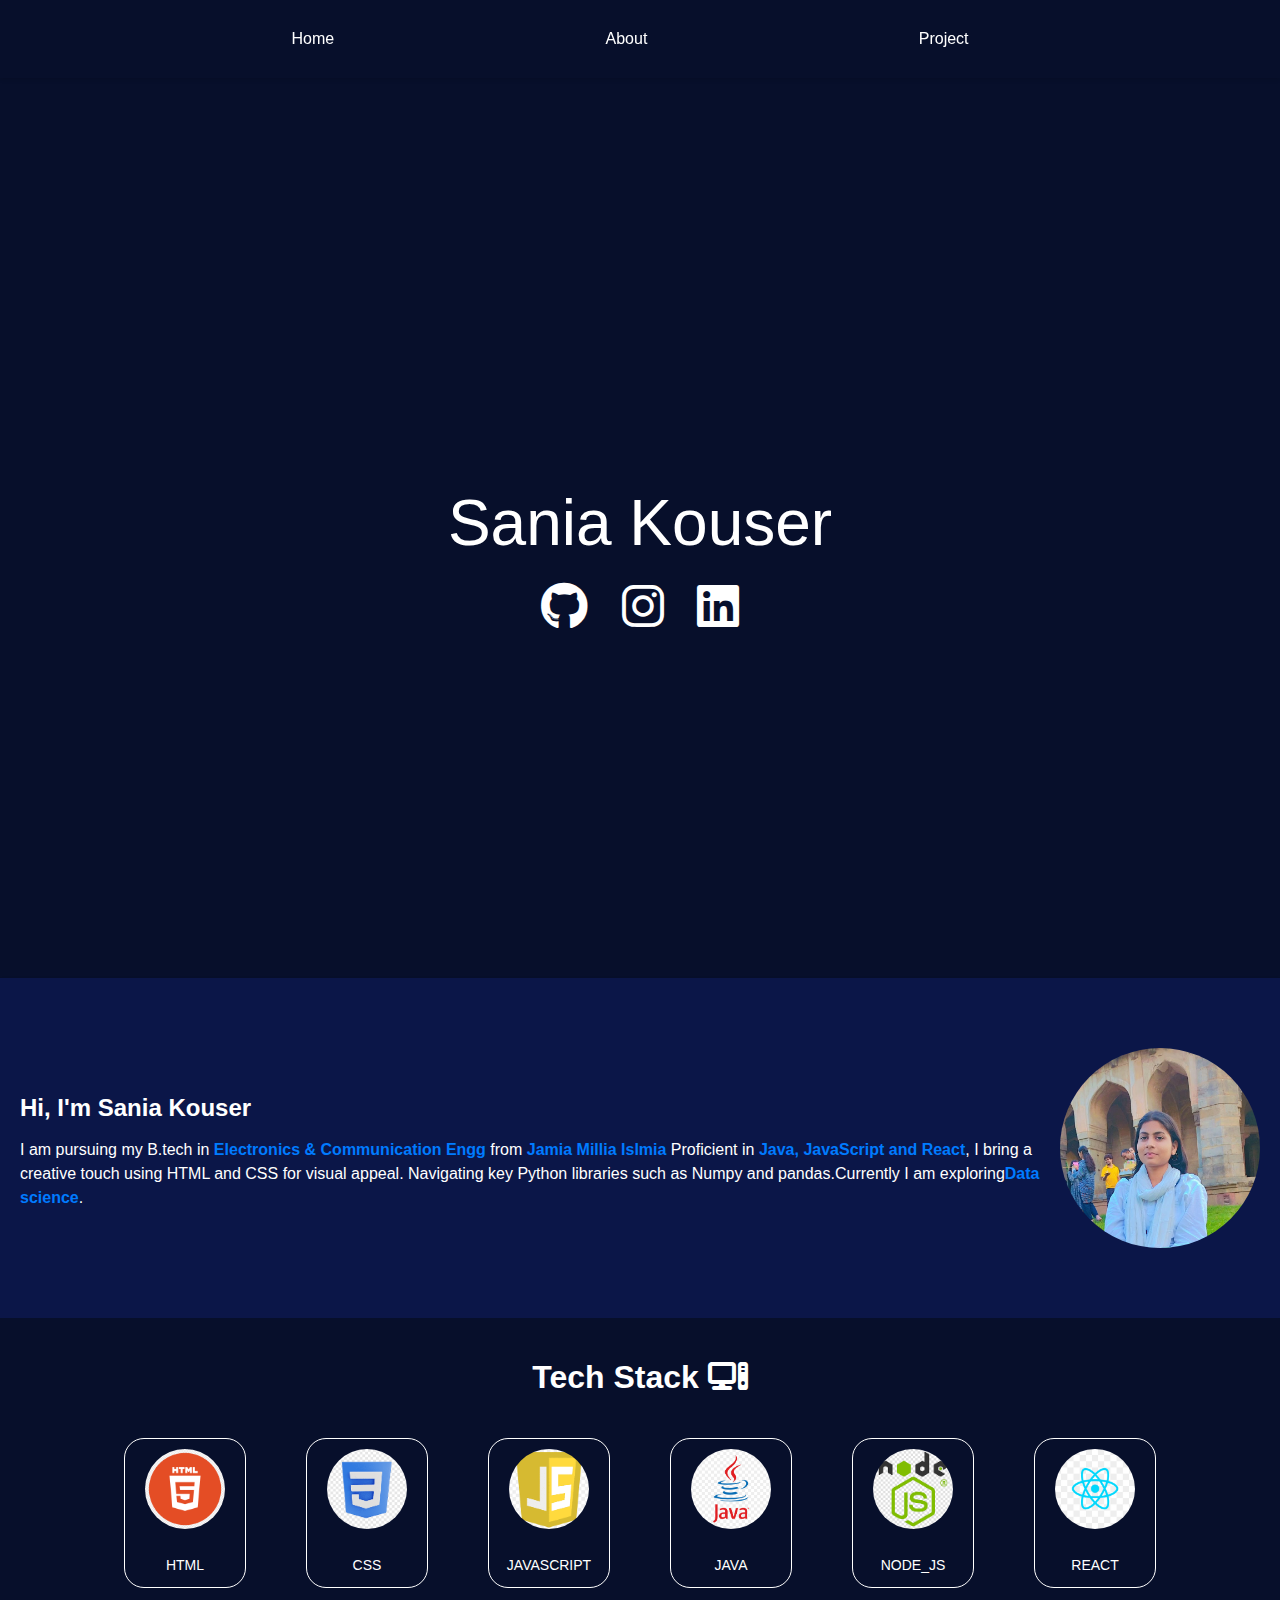
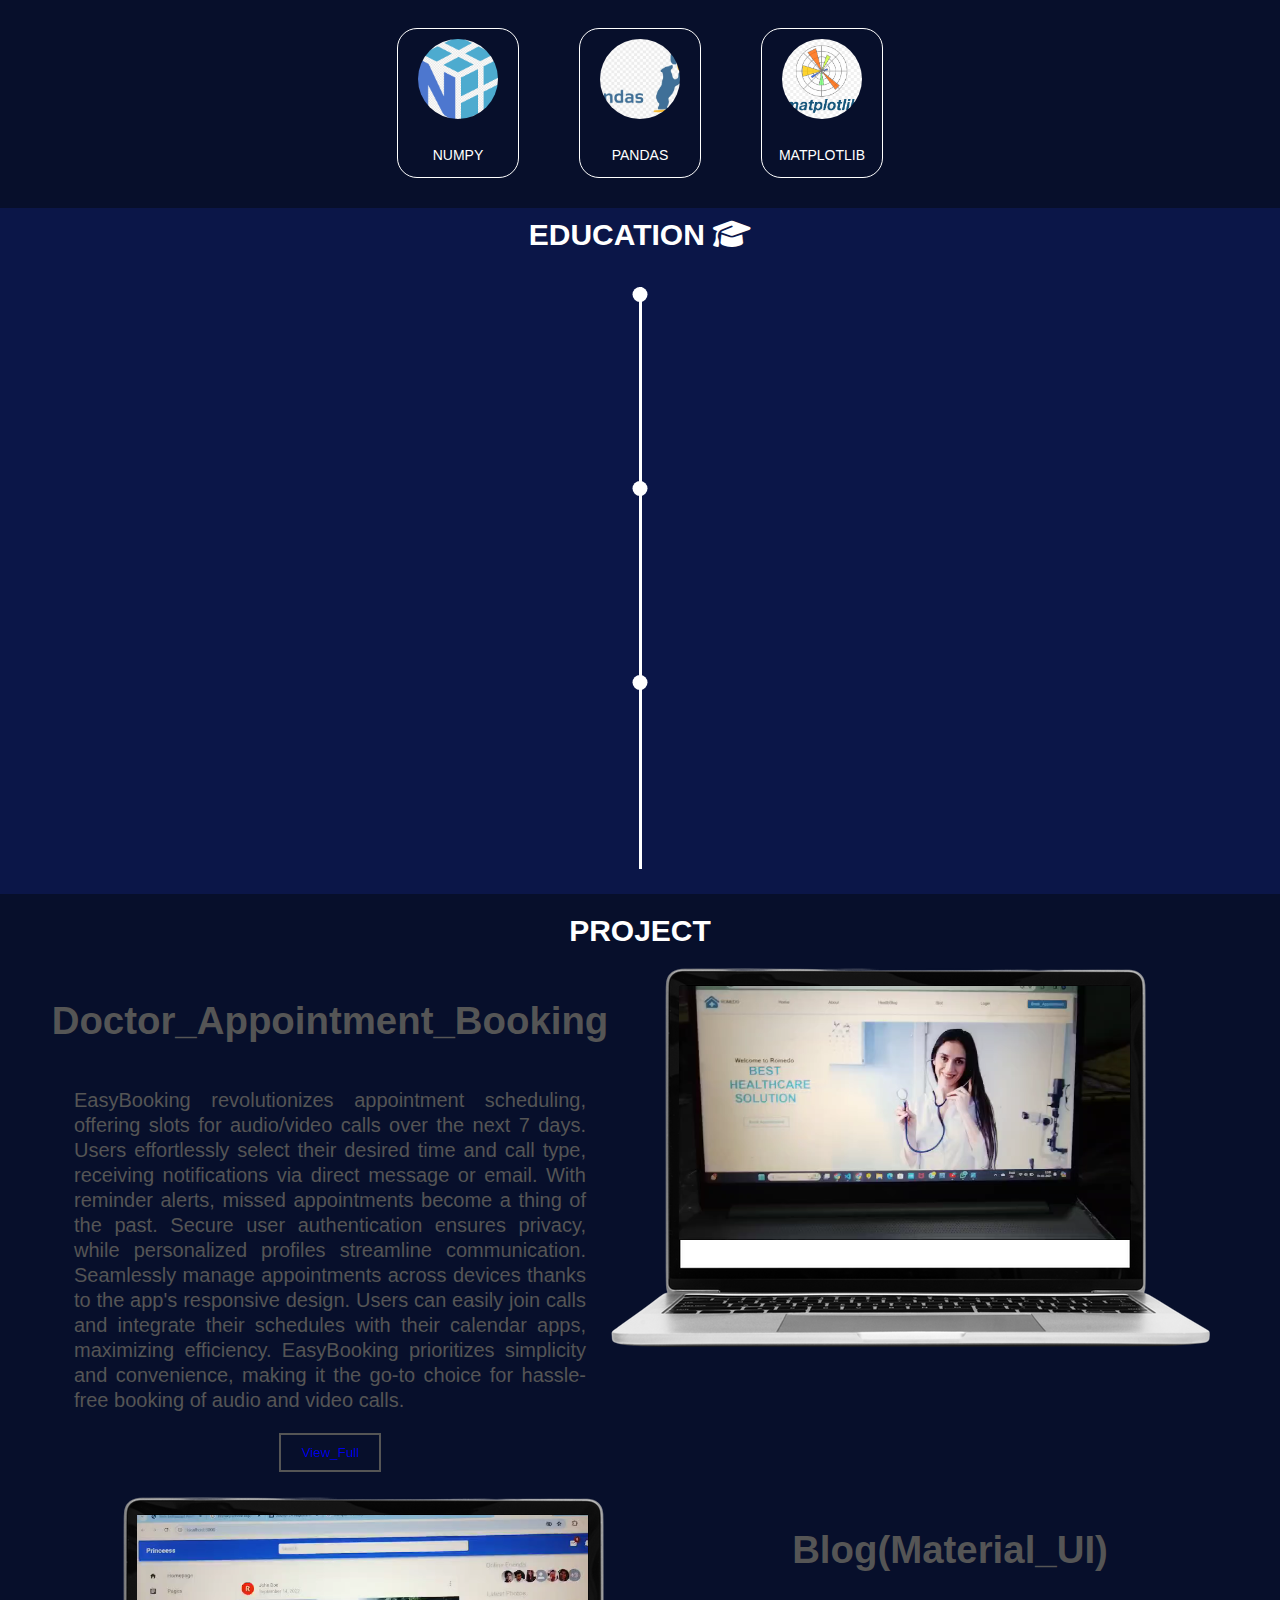
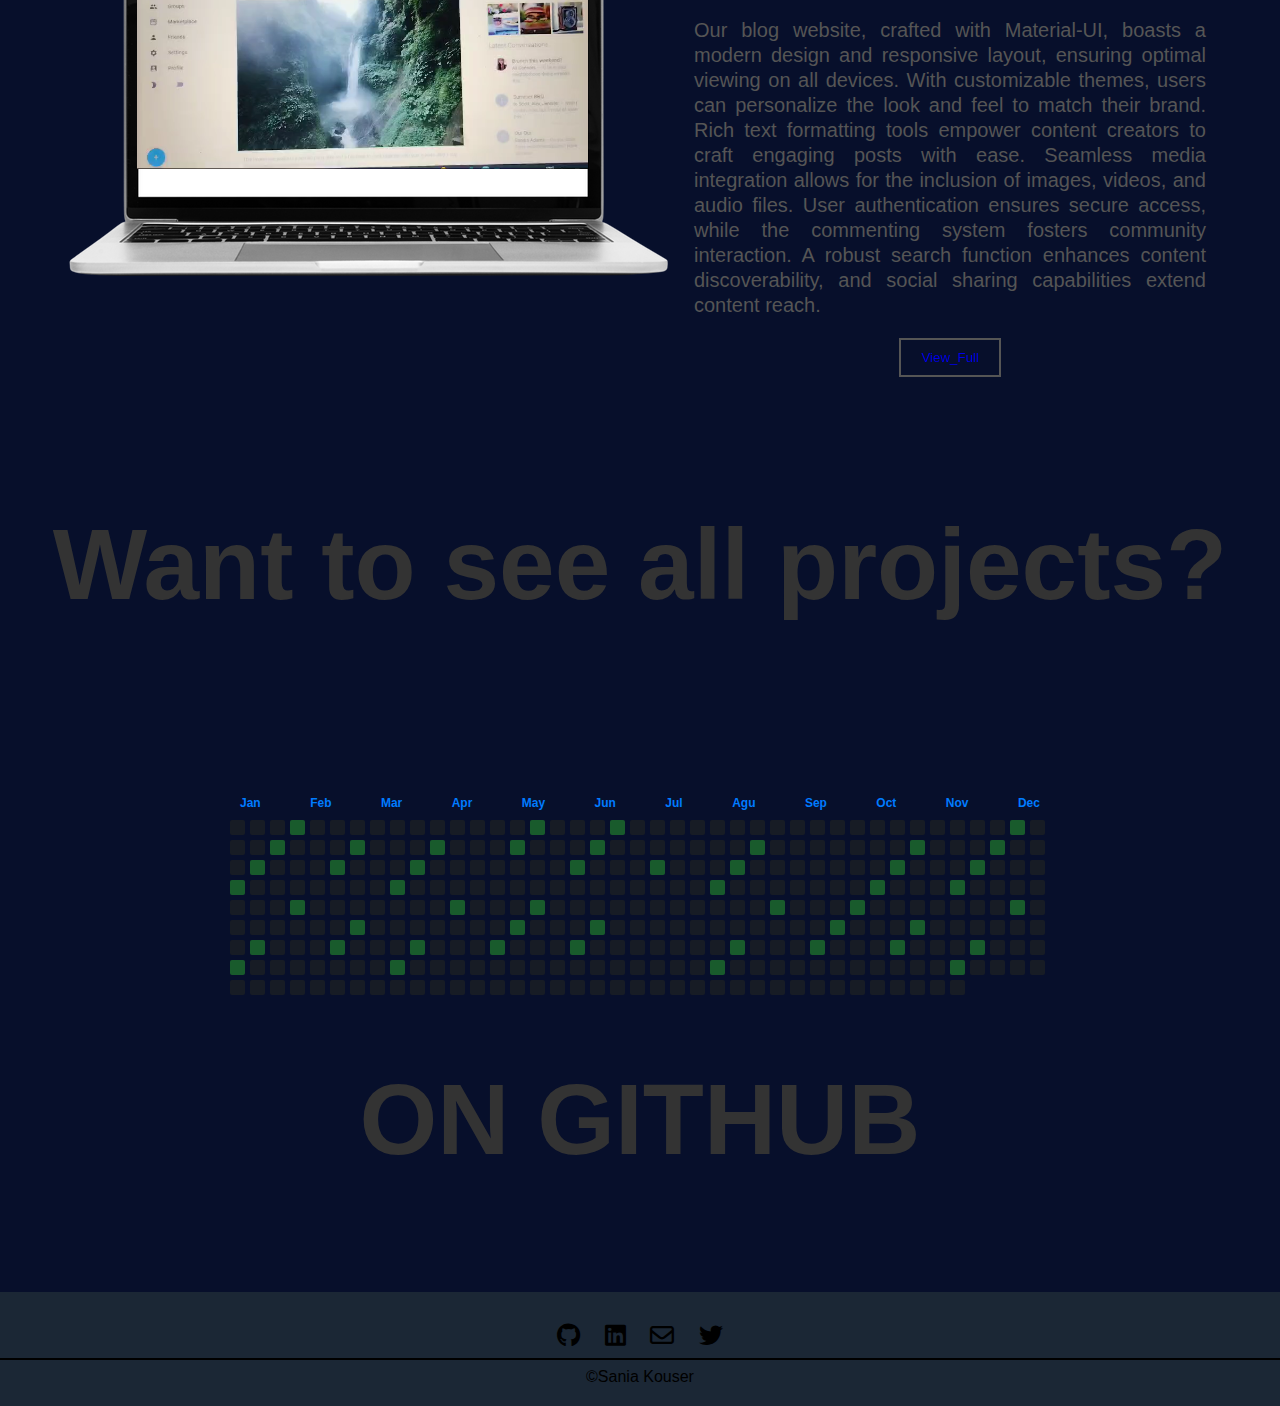
==== commit e8f0bd28: "change" ====
--- a/index.html
+++ b/index.html
@@ -18,11 +18,11 @@
         </div>
         <div class="background">
        <div class="bg">
-         <p>Mohd Tauheed</p>
+         <p>Sania Kouser</p>
          <div class="social-icons">
-            <a href="https://github.com/tauheed-12/" target="_blank"><i class="fab fa-github"></i></a>
-            <a href="https://www.instagram.com/m.tauhidsheikh/?hl=en" target="_blank"><i class="fab fa-instagram"></i></a>
-            <a href="https://www.linkedin.com/in/mohd-tauheed-75a43325a" target="_blank"><i class="fab fa-linkedin"></i></a>
+            <a href="https://github.com/" target="_blank"><i class="fab fa-github"></i></a>
+            <a href="#" target="_blank"><i class="fab fa-instagram"></i></a>
+            <a href="#" target="_blank"><i class="fab fa-linkedin"></i></a>
         </div>
         
        </div>
@@ -31,12 +31,12 @@
     
     </div>
     <div class="content">
-         <div class="data"><p class="p-1">Hi, I'm Mohd Tauheed</p>
-          <p class="p-2">I am pursuing my B.tech in <span>Computer Engineering</span> from <span>Jamia Millia  Islmia</span>
+         <div class="data"><p class="p-1">Hi, I'm Sania Kouser</p>
+          <p class="p-2">I am pursuing my B.tech in <span>Electronics & Communication Engg</span> from <span>Jamia Millia  Islmia</span>
             Proficient in <span>Java, JavaScript and React</span>, I bring a creative touch using HTML and CSS for visual appeal. Navigating key Python libraries such as Numpy and pandas.Currently I am exploring<span>Data science</span>.
         </p>
         </div>
-         <div class="picture"><img src="./img/tauheed.jpg" alt=""></div>
+         <div class="picture"><img src="./img/WhatsApp Image 2024-03-04 at 19.55.17_2f63b3ff.jpg" alt=""></div>
     </div>
 <div class="tech-stack">
     <div class="hed1"><h1>Tech Stack <i class="fa-solid fa-computer"></i></h1></div>
@@ -87,29 +87,29 @@
     <p class="head-edu">EDUCATION <i class="fa-solid fa-graduation-cap"></i></p>
 <div class="timeline">
     <div class="timeline__component">
-      <div class="timeline__date timeline__date--right"><b><span>MAY,2019</span></b></div>
+      <div class="timeline__date timeline__date--right"><b><span>March 2020</span></b></div>
     </div>
     <div class="timeline__middle">
       <div class="timeline__point"></div>
     </div>
     <div class="timeline__component timeline__component--bg">
-      <h2 class="timeline__title">Scholar's Academy</h2>
+      <h2 class="timeline__title">Saraswati Vidya Mandir</h2>
       <p class="timeline__paragraph">
-       I completed my primary and Secondary education from Scholar's Academy,secured <span>93.2%</span>in class 10th;
+       I completed my primary and Secondary education from Saraswati Vidya Mandir,secured <span>92.6%</span>in class 10th;
       </p>
     </div>
     <div class="timeline__component timeline__component--bg">
-      <h2 class="timeline__title">Sayed Abid Hussain Senior Secondary School JMI</h2>
+      <h2 class="timeline__title">DPY+2 High School</h2>
       <p class="timeline__paragraph">
-       I completed my class 12th from Jamia Board board secured <span>88.6%</span>
-       I cleared Jee Mains with <span>98.2 %ile</span> Ranked at <span> 16,000</span> all over india
+       I completed my class 12th from BSEB Board <span>92.2%</span>
+       I cleared Jee Mains with <span>99% percentile in physics</span> 
       </p>
     </div>
     <div class="timeline__middle">
       <div class="timeline__point"></div>
     </div>
     <div class="timeline__component">
-      <div class="timeline__date"><span>June,2021</span></div>
+      <div class="timeline__date"><span>June,2022</span></div>
     </div>
     <div class="timeline__component">
       <div class="timeline__date timeline__date--right"><span>November ,2022</span></div>
@@ -120,7 +120,7 @@
     <div class="timeline__component timeline__component--bg">
       <h2 class="timeline__title">JAMIA MILLIA ISLAMIA</h2>
       <p class="timeline__paragraph">
-       I am pursuing my <span>B.Tech</span>from jamia millia islamia in <span>Computer Engineering</span>.
+       I am pursuing my <span>B.Tech</span>from jamia millia islamia in <span>Electronics & Communication Engg</span>.
       </p>
     </div>
 </div>
@@ -140,7 +140,7 @@
       <p class="projectDesc">
         EasyBooking revolutionizes appointment scheduling, offering slots for audio/video calls over the next 7 days. Users effortlessly select their desired time and call type, receiving notifications via direct message or email. With reminder alerts, missed appointments become a thing of the past. Secure user authentication ensures privacy, while personalized profiles streamline communication. Seamlessly manage appointments across devices thanks to the app's responsive design. Users can easily join calls and integrate their schedules with their calendar apps, maximizing efficiency. EasyBooking prioritizes simplicity and convenience, making it the go-to choice for hassle-free booking of audio and video calls.
       </p>
-      <button class="projectButton"><a href="https://github.com/tauheed-12/Doct_appointment_booking" style="text-decoration: none;">View_Full</a></button>
+      <button class="projectButton"><a href="https://github.com/saniakouser/Appointment" style="text-decoration: none;">View_Full</a></button>
     </div>
   </div>
     <div class="project">
@@ -156,7 +156,7 @@
          
 Our blog website, crafted with Material-UI, boasts a modern design and responsive layout, ensuring optimal viewing on all devices. With customizable themes, users can personalize the look and feel to match their brand. Rich text formatting tools empower content creators to craft engaging posts with ease. Seamless media integration allows for the inclusion of images, videos, and audio files. User authentication ensures secure access, while the commenting system fosters community interaction. A robust search function enhances content discoverability, and social sharing capabilities extend content reach.
         </p>
-        <button class="projectButton"><a href="#"style="text-decoration: none;">View_Full</a></button>
+        <button class="projectButton"><a href="https://github.com/saniakouser/Material_UI_Blog"style="text-decoration: none;">View_Full</a></button>
       </div>
     </div>
   </div>
@@ -220,7 +220,7 @@
 
     </div>
     <!-- Logo or name -->
-    <div class="copyright">&copy;Mohd Tauheed</div>
+    <div class="copyright">&copy;Sania Kouser</div>
 </footer>
 
 
